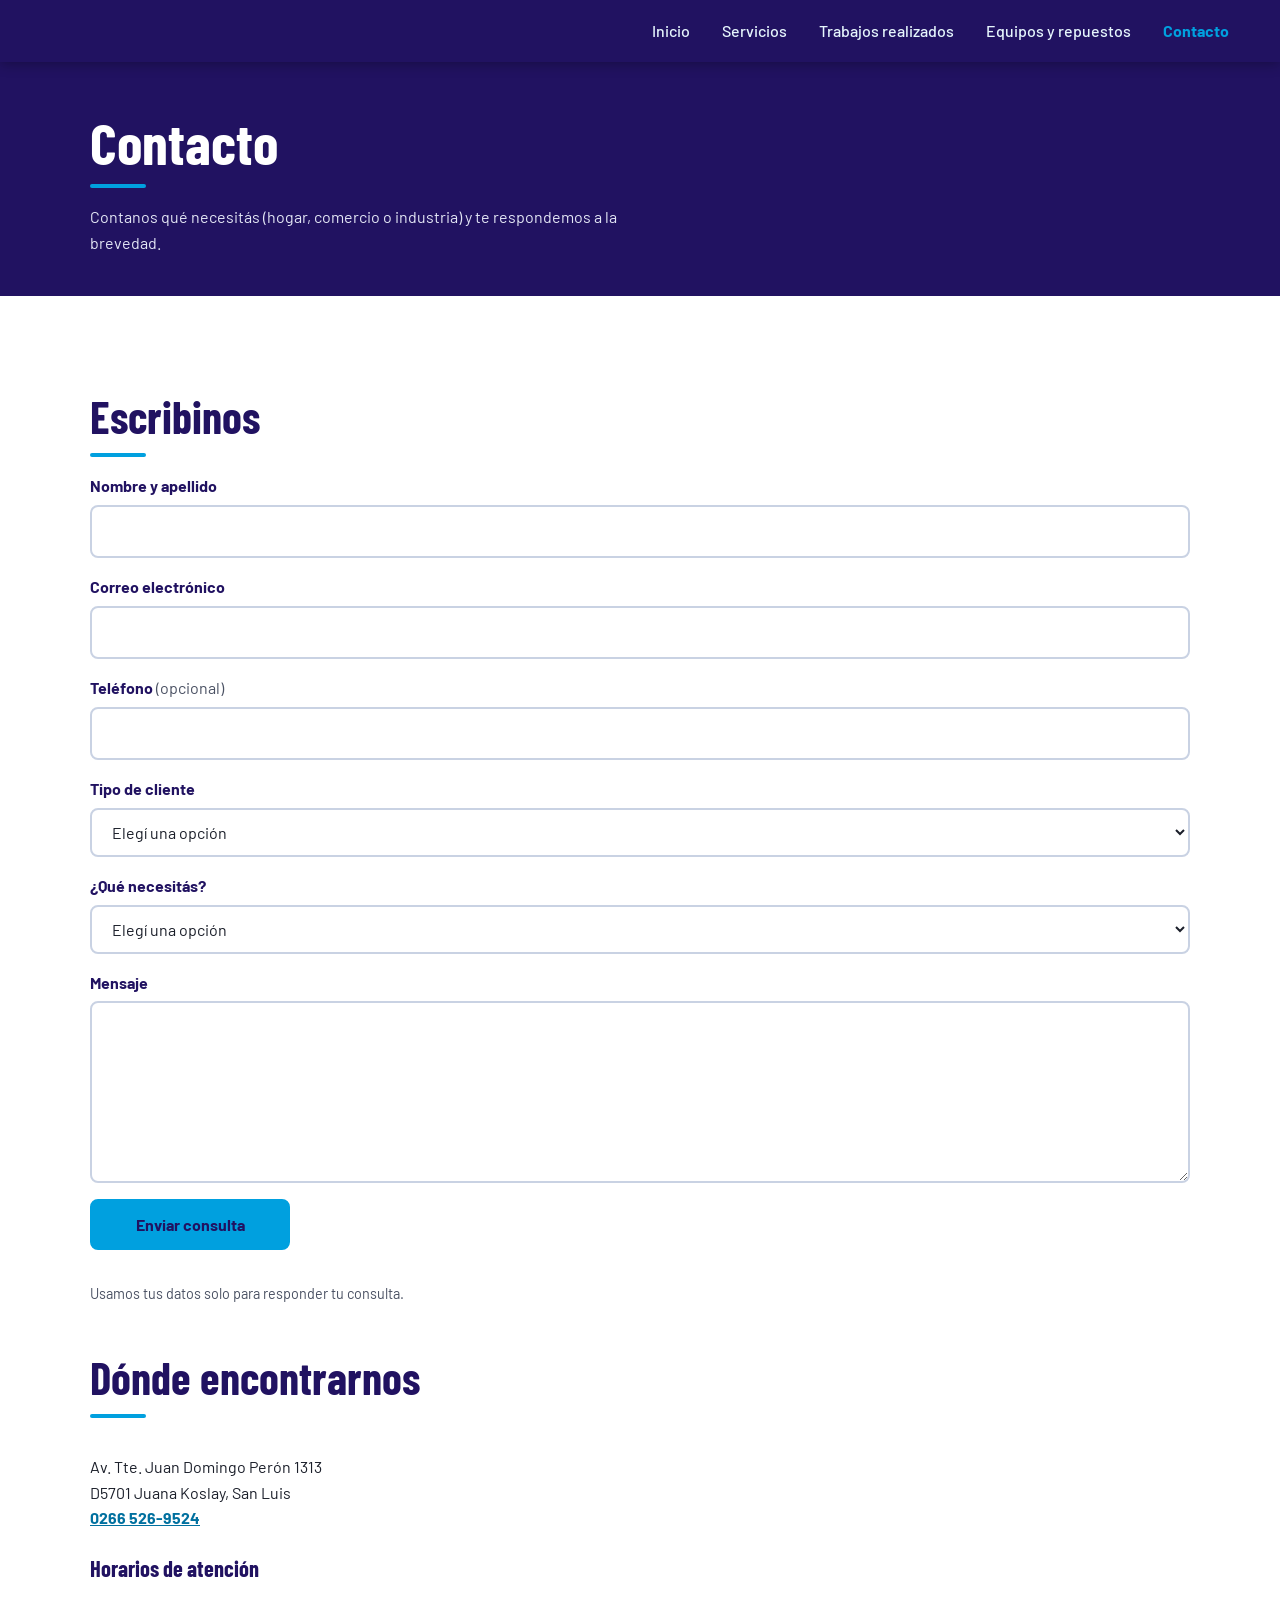
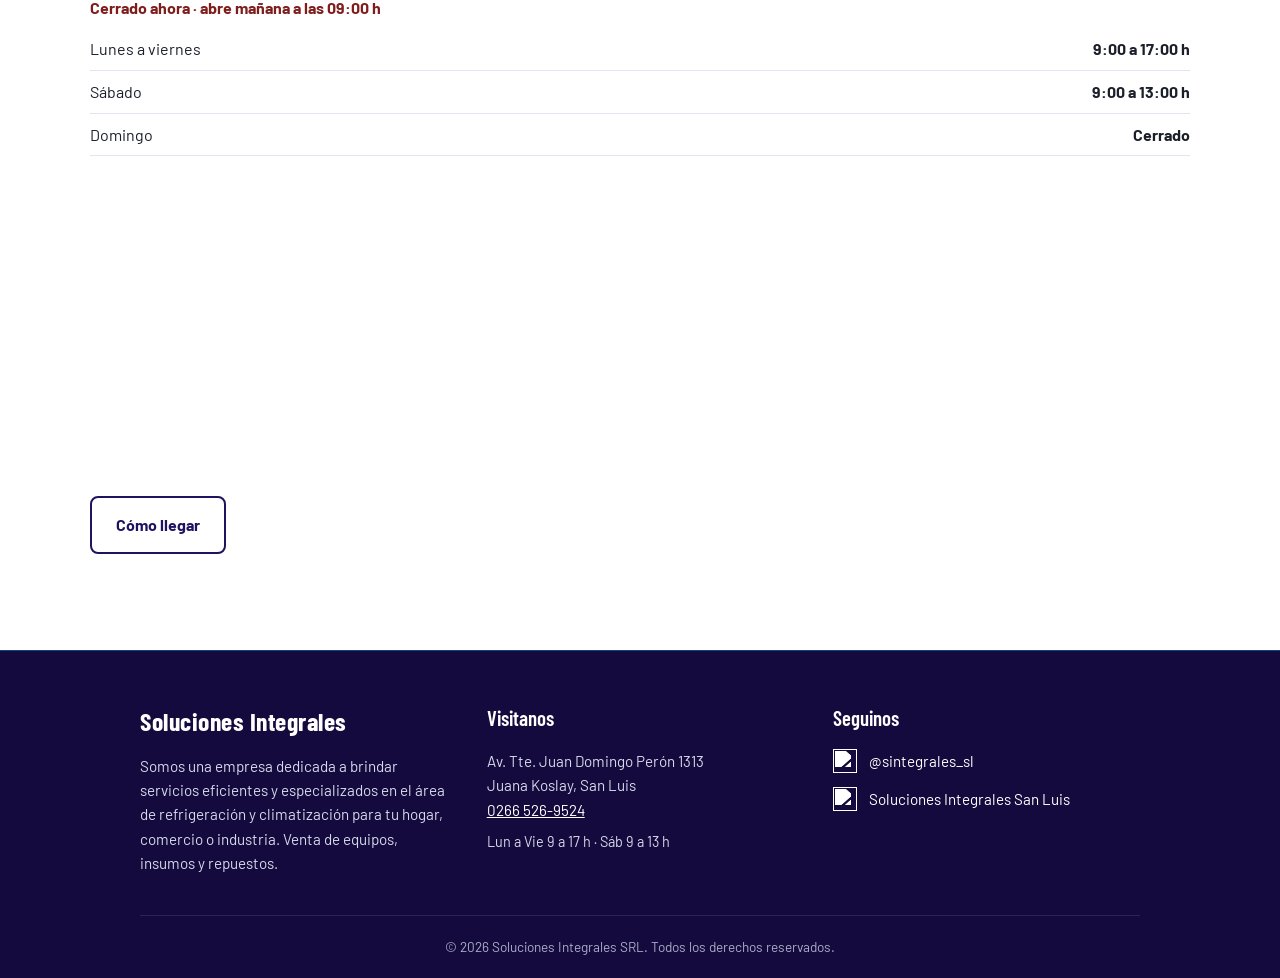
==== contacto.html @ a867c027 "First edition" ====
<!DOCTYPE html>
<html lang="es-AR">

<head>
  <meta charset="UTF-8">
  <meta name="viewport" content="width=device-width, initial-scale=1.0">
  <title>Contacto | Soluciones Integrales</title>
  <meta name="description"
    content="Pedí tu presupuesto o consultanos. Soluciones Integrales: Av. Tte. Juan Domingo Perón 1313, Juana Koslay, San Luis. Tel. 0266 526-9524.">
  <meta name="author" content="Ignacio Jofre">
  <meta name="theme-color" content="#211261">

  <link rel="preconnect" href="https://fonts.googleapis.com">
  <link rel="preconnect" href="https://fonts.gstatic.com" crossorigin>
  <link
    href="https://fonts.googleapis.com/css2?family=Barlow+Condensed:wght@600;700&family=Barlow:wght@400;500;700&display=swap"
    rel="stylesheet">

  <link rel="stylesheet" href="styles/soluciones.css">
  <link rel="stylesheet" href="styles/soluciones-large.css">
  <script src="script/soluciones.js" defer></script>
</head>

<body>

  <header class="site-header site-header--solid">
    <nav class="navigation" aria-label="Principal">
      <button class="menu-toggle" type="button" aria-label="Abrir menú" aria-expanded="false"
        aria-controls="navigation-list">
        ≡
      </button>
      <ul class="navigation-list" id="navigation-list">
        <li><a href="index.html">Inicio</a></li>
        <li><a href="index.html#servicios">Servicios</a></li>
        <li><a href="trabajos.html">Trabajos realizados</a></li>
        <li><a href="tienda.html">Equipos y repuestos</a></li>
        <li><a href="contacto.html" aria-current="page">Contacto</a></li>
      </ul>
    </nav>
  </header>

  <main>

    <section class="page-hero">
      <div class="container">
        <h1>Contacto</h1>
        <p>Contanos qué necesitás (hogar, comercio o industria) y te respondemos a la brevedad.</p>
      </div>
    </section>

    <section class="section">
      <div class="container contact-layout">

        <!-- ============ FORMULARIO ============ -->
        <div class="contact-form-col">
          <h2>Escribinos</h2>

          <form class="contact-form" id="contact-form" method="post">
            <div class="form-field">
              <label for="nombre">Nombre y apellido</label>
              <input class="form-control" id="nombre" name="nombre" type="text" autocomplete="name" required
                maxlength="80">
            </div>

            <div class="form-field">
              <label for="email">Correo electrónico</label>
              <input class="form-control" id="email" name="email" type="email" autocomplete="email" required
                maxlength="120">
            </div>

            <div class="form-field">
              <label for="telefono">Teléfono <span class="form-optional">(opcional)</span></label>
              <input class="form-control" id="telefono" name="telefono" type="tel" autocomplete="tel" maxlength="30">
            </div>

            <div class="form-field">
              <label for="tipo">Tipo de cliente</label>
              <select class="form-control" id="tipo" name="tipo" required>
                <option value="" selected disabled>Elegí una opción</option>
                <option>Hogar</option>
                <option>Comercio</option>
                <option>Industria</option>
                <option>Licitación u organismo</option>
              </select>
            </div>

            <div class="form-field">
              <label for="servicio">¿Qué necesitás?</label>
              <select class="form-control" id="servicio" name="servicio" required>
                <option value="" selected disabled>Elegí una opción</option>
                <option>Instalación de aire acondicionado</option>
                <option>Reparación o mantenimiento</option>
                <option>Electricidad y automatización</option>
                <option>Parquizado y pintura</option>
                <option>Compra de equipos o repuestos</option>
                <option>Otro</option>
              </select>
            </div>

            <div class="form-field">
              <label for="mensaje">Mensaje</label>
              <textarea class="form-control" id="mensaje" name="mensaje" rows="6" required minlength="10"
                maxlength="1500"></textarea>
            </div>

            <!-- Campo trampa para bots: las personas no lo ven ni lo completan -->
            <div class="form-hp" aria-hidden="true">
              <label>No completar este campo
                <input type="text" name="hp_campo" tabindex="-1" autocomplete="off">
              </label>
            </div>

            <button class="btn-primary" type="submit">Enviar consulta</button>
            <p class="form-status" id="form-status" role="status" aria-live="polite"></p>
            <p class="form-note">Usamos tus datos solo para responder tu consulta.</p>
          </form>
        </div>

        <!-- ============ DATOS, HORARIOS Y MAPA ============ -->
        <div class="contact-info">
          <h2>Dónde encontrarnos</h2>

          <address class="contact-address">
            Av. Tte. Juan Domingo Perón 1313<br>
            D5701 Juana Koslay, San Luis<br>
            <a href="tel:+542665269524">0266 526-9524</a>
          </address>

          <div>
            <h3>Horarios de atención</h3>
            <p class="open-status" id="open-status" aria-live="polite"></p>
            <table class="hours-table">
              <caption class="visually-hidden">Horarios de atención del local</caption>
              <tbody>
                <tr>
                  <th scope="row">Lunes a viernes</th>
                  <td>9:00 a 17:00 h</td>
                </tr>
                <tr>
                  <th scope="row">Sábado</th>
                  <td>9:00 a 13:00 h</td>
                </tr>
                <tr>
                  <th scope="row">Domingo</th>
                  <td>Cerrado</td>
                </tr>
              </tbody>
            </table>
          </div>

          <iframe class="map-frame" title="Mapa con la ubicación de Soluciones Integrales SL"
            src="https://www.google.com/maps/embed?pb=!1m18!1m12!1m3!1d3335.6574129742958!2d-66.23567129999999!3d-33.2754601!2m3!1f0!2f0!3f0!3m2!1i1024!2i768!4f13.1!3m3!1m2!1s0x95d415eb9970c77f%3A0x4ff03175ade59e1f!2sSoluciones%20Integrales%20SL!5e0!3m2!1ses!2sar!4v1792277999087!5m2!1ses!2sar"
            allowfullscreen loading="lazy" referrerpolicy="strict-origin-when-cross-origin"></iframe>

          <div>
            <a class="btn-secondary"
              href="https://www.google.com/maps/search/?api=1&amp;query=Soluciones+Integrales+SL+Juana+Koslay"
              target="_blank" rel="noopener noreferrer">Cómo llegar</a>
          </div>
        </div>

      </div>
    </section>

  </main>

  <footer class="site-footer">
    <div class="footer-container">

      <div class="footer-col info-col">
        <h3 class="footer-brand">Soluciones Integrales</h3>
        <p class="footer-desc">
          Somos una empresa dedicada a brindar servicios eficientes y especializados en el área de refrigeración y
          climatización
          para tu hogar, comercio o industria. Venta de equipos, insumos y repuestos.
        </p>
      </div>

      <div class="footer-col contact-col">
        <h4>Visitanos</h4>
        <address class="footer-address">
          Av. Tte. Juan Domingo Perón 1313<br>
          Juana Koslay, San Luis<br>
          <a href="tel:+542665269524">0266 526-9524</a>
        </address>
        <p class="footer-hours">Lun a Vie 9 a 17 h · Sáb 9 a 13 h</p>
      </div>

      <div class="footer-col social-col">
        <h4>Seguinos</h4>
        <div class="social-links">
          <a href="https://www.instagram.com/sintegrales_sl" target="_blank" rel="noopener noreferrer">
            <img src="images/instagram.svg" alt="" class="social-icon">
            <span>@sintegrales_sl</span>
          </a>
          <a href="https://www.facebook.com/profile.php?id=61580933621949" target="_blank" rel="noopener noreferrer">
            <img src="images/facebook.svg" alt="" class="social-icon">
            <span>Soluciones Integrales San Luis</span>
          </a>
        </div>
      </div>

    </div>

    <div class="footer-bottom">
      <p>&copy; 2026 Soluciones Integrales SRL. Todos los derechos reservados.</p>
    </div>
  </footer>

</body>

</html>
---- styles/soluciones.css ----
/* =========================================================
   SOLUCIONES INTEGRALES — CSS BASE (mobile first)
   Los estilos de pantalla grande están en soluciones-large.css
   ========================================================= */

/* =========================================================
   RESET
   ========================================================= */
*,
*::before,
*::after {
  box-sizing: border-box;
  margin: 0;
  padding: 0;
}

/* =========================================================
   VARIABLES GLOBALES
   ========================================================= */
:root {
  /* Colores de marca (manual de marca) */
  --blue: #00A0DF;
  /* Pantone 299 C  */
  --navy: #211261;
  /* Pantone 2755 C */

  /* Derivados */
  --navy-dark: #150A3D;
  --blue-dark: #00709F;
  /* azul para texto sobre fondo claro (contraste AA) */
  --blue-light: #E6F6FD;

  /* Texto */
  --text: #1B1F2A;
  --text-muted: #4A5163;
  --white: #ffffff;

  /* Tipografía */
  --heading-font: "Barlow Condensed", "Arial Narrow", sans-serif;
  --body-font: "Barlow", system-ui, -apple-system, sans-serif;
}

html {
  scroll-behavior: smooth;
  scroll-padding-top: 84px;
  /* para que el header fijo no tape los títulos al navegar */
}

@media (prefers-reduced-motion: reduce) {
  html {
    scroll-behavior: auto;
  }
}

body {
  font-family: var(--body-font);
  line-height: 1.6;
  color: var(--text);
  background: var(--white);
}

img {
  display: block;
  max-width: 100%;
}

a:focus-visible,
button:focus-visible,
input:focus-visible {
  outline: 3px solid var(--blue);
  outline-offset: 3px;
}

.container {
  width: min(92%, 1100px);
  margin-inline: auto;
}

.visually-hidden {
  position: absolute;
  width: 1px;
  height: 1px;
  overflow: hidden;
  clip: rect(0 0 0 0);
  white-space: nowrap;
}

/* =========================================================
   BOTONES
   ========================================================= */
.btn-primary,
.btn-secondary {
  display: inline-block;
  padding: 14px 24px;
  border-radius: 8px;
  font-family: var(--body-font);
  font-size: 1rem;
  font-weight: 700;
  text-align: center;
  text-decoration: none;
  cursor: pointer;
  transition: background-color 0.2s ease, color 0.2s ease, transform 0.1s ease;
}

/* Texto azul oscuro sobre azul de marca: contraste 5.3:1 (el blanco daba 2.9:1) */
.btn-primary {
  border: 2px solid var(--blue);
  background-color: var(--blue);
  color: var(--navy);
}

.btn-primary:hover {
  background-color: var(--white);
  border-color: var(--white);
}

.btn-primary:active,
.btn-secondary:active {
  transform: scale(0.98);
}

.btn-secondary {
  border: 2px solid var(--navy);
  background: transparent;
  color: var(--navy);
}

.btn-secondary:hover {
  background: var(--navy);
  color: var(--white);
}

/* =========================================================
   HEADER / NAV (fijo, flota encima del hero)
   ========================================================= */
.site-header {
  position: fixed;
  top: 0;
  left: 0;
  z-index: 100;
  width: 100%;
  /* degradé suave para que el menú se lea sobre cualquier foto */
  background: linear-gradient(to bottom, rgba(21, 10, 61, 0.55), rgba(21, 10, 61, 0));
  transition: box-shadow 0.25s ease;
}

/* clase que agrega el JS al hacer scroll */
.site-header.is-scrolled {
  background: var(--navy);
  box-shadow: 0 2px 12px rgba(0, 0, 0, 0.3);
}

.navigation {
  width: min(92%, 1320px);
  margin: 0 auto;
  display: flex;
  justify-content: flex-end;
  align-items: center;
  padding-block: 8px;
}

.menu-toggle {
  width: 56px;
  height: 56px;
  border: none;
  border-radius: 8px;
  background: transparent;
  color: var(--blue);
  font-size: 48px;
  line-height: 1;
  cursor: pointer;
}

.navigation-list {
  display: none;
  list-style: none;
}

.navigation-list a {
  color: var(--blue-light);
  font-size: 1.1rem;
  font-weight: 500;
  text-decoration: none;
}

.navigation-list a:hover {
  color: var(--blue);
}

.navigation-list.is-open {
  position: absolute;
  top: 100%;
  right: 4%;
  display: flex;
  flex-direction: column;
  gap: 20px;
  min-width: 230px;
  padding: 24px;
  background: rgba(21, 10, 61, 0.94);
  backdrop-filter: blur(10px);
  border-radius: 12px;
}

/* =========================================================
   HERO
   ========================================================= */
.hero {
  position: relative;
  min-height: 100svh;
  display: flex;
  justify-content: center;
  align-items: center;
  overflow: hidden;
  color: var(--white);
}

/* Degradé oscuro sobre la imagen para que el texto se lea */
.hero::after {
  content: "";
  position: absolute;
  inset: 0;
  z-index: 2;
  pointer-events: none;
  /* para no bloquear los clicks en "Cotizar" */
  background: linear-gradient(180deg,
      rgba(0, 0, 0, 0.06) 0%,
      rgba(0, 0, 0, 0.14) 45%,
      rgba(0, 0, 0, 0.76) 100%);
}

/* Imagen de fondo estirada */
.hero-bg {
  position: absolute;
  inset: 0;
  z-index: 1;
  width: 100%;
  height: 100%;
  object-fit: cover;
  object-position: center;
}

/* Todo lo que va arriba de la imagen */
.hero-content {
  position: relative;
  z-index: 3;
  width: min(92%, 1320px);
  min-height: 100svh;
  margin: 0 auto;
  display: flex;
  flex-direction: column;
  align-items: flex-start;
  padding-top: clamp(70px, 29vh, 250px);
  padding-bottom: clamp(30px, 5vh, 60px);
}

.hero-text-block {
  width: 100%;
  display: flex;
  flex-direction: column;
  gap: 8px;
  align-items: center;
  text-align: center;
}

.hero-title img {
  width: clamp(260px, 88vw, 850px);
  max-width: 100%;
  height: auto;
}

.hero-subtitle {
  margin-top: 16px;
  font-family: var(--heading-font);
  font-size: clamp(2.2rem, 10vw, 4.5rem);
  font-weight: 600;
  line-height: 1.1;
  color: rgba(255, 255, 255, 0.95);
}

.hero-p {
  max-width: 36rem;
  margin-top: 12px;
  font-size: clamp(1rem, 4vw, 1.35rem);
  line-height: 1.4;
  color: rgba(255, 255, 255, 0.95);
}

.hero .btn-primary {
  width: 100%;
  max-width: 360px;
  margin-top: 24px;
}

.hero-logo {
  position: absolute;
  top: 24px;
  left: 0;
}

.hero-logo img {
  width: clamp(60px, 21vw, 250px);
  height: auto;
}

/* =========================================================
   PUNTOS FUERTES
   ========================================================= */
.highlights {
  padding: 40px 0;
  background: var(--navy);
  color: var(--white);
}

.highlights-list {
  list-style: none;
  display: grid;
  gap: 24px;
}

.highlight-title {
  font-family: var(--heading-font);
  font-size: 1.6rem;
  font-weight: 700;
  line-height: 1.2;
  color: var(--blue);
}

.highlights-list p {
  color: #E3E6F5;
}

/* =========================================================
   SECCIONES (estilos compartidos)
   ========================================================= */
.section {
  padding: 64px 0;
}

.section-alt {
  background: var(--blue-light);
}

.section h2 {
  margin-bottom: 16px;
  font-family: var(--heading-font);
  font-size: clamp(2rem, 7vw, 2.8rem);
  font-weight: 700;
  line-height: 1.1;
  color: var(--navy);
}

.section h2::after {
  content: "";
  display: block;
  width: 56px;
  height: 4px;
  margin-top: 12px;
  border-radius: 2px;
  background: var(--blue);
}

.section-intro {
  max-width: 65ch;
  margin-bottom: 32px;
  color: var(--text-muted);
}

/* =========================================================
   SERVICIOS
   ========================================================= */
.services-grid {
  display: grid;
  gap: 20px;
}

.service-card {
  padding: 24px;
  border: 1px solid #E1E6F0;
  border-left: 6px solid var(--blue);
  border-radius: 12px;
  background: var(--white);
}

.service-card h3 {
  margin-bottom: 8px;
  font-family: var(--heading-font);
  font-size: 1.5rem;
  line-height: 1.2;
  color: var(--navy);
}

.service-card p {
  color: var(--text-muted);
}

/* =========================================================
   TRABAJOS REALIZADOS
   ========================================================= */
.portfolio-grid,
.catalog-grid {
  display: grid;
  gap: 20px;
  grid-template-columns: repeat(auto-fit, minmax(min(260px, 100%), 1fr));
}

.project-card {
  overflow: hidden;
  border-radius: 12px;
  background: var(--white);
  box-shadow: 0 2px 10px rgba(33, 18, 97, 0.1);
}

.project-card img {
  width: 100%;
  aspect-ratio: 4 / 3;
  object-fit: cover;
}

.project-card-body {
  padding: 16px 20px 20px;
}

.project-tag {
  font-size: 0.8rem;
  font-weight: 700;
  letter-spacing: 0.06em;
  text-transform: uppercase;
  color: var(--blue-dark);
}

.project-card h3 {
  font-family: var(--heading-font);
  font-size: 1.4rem;
  line-height: 1.2;
  color: var(--navy);
}

/* =========================================================
   EQUIPOS Y REPUESTOS (catálogo)
   ========================================================= */
.catalog-controls {
  display: grid;
  gap: 16px;
  margin-bottom: 16px;
}

.catalog-search {
  width: 100%;
  padding: 12px 16px;
  border: 2px solid #C9D2E3;
  border-radius: 8px;
  font: inherit;
  color: var(--text);
}

.catalog-search:focus-visible {
  border-color: var(--blue);
}

.catalog-filters {
  display: flex;
  flex-wrap: wrap;
  gap: 8px;
}

.filter-btn {
  padding: 8px 16px;
  border: 2px solid var(--navy);
  border-radius: 999px;
  background: transparent;
  font: inherit;
  font-weight: 700;
  color: var(--navy);
  cursor: pointer;
}

.filter-btn[aria-pressed="true"] {
  background: var(--navy);
  color: var(--white);
}

.catalog-status {
  min-height: 1.6em;
  margin-bottom: 16px;
  color: var(--text-muted);
}

.catalog-grid {
  grid-template-columns: repeat(auto-fit, minmax(min(230px, 100%), 1fr));
}

.product-card {
  display: flex;
  flex-direction: column;
  gap: 6px;
  padding: 20px;
  border: 1px solid #E1E6F0;
  border-radius: 12px;
  background: #F7FAFD;
}

.product-card img {
  width: 100%;
  aspect-ratio: 4 / 3;
  object-fit: cover;
  border-radius: 8px;
}

.product-category {
  font-size: 0.8rem;
  font-weight: 700;
  letter-spacing: 0.06em;
  text-transform: uppercase;
  color: var(--blue-dark);
}

.product-card h3 {
  font-family: var(--heading-font);
  font-size: 1.4rem;
  line-height: 1.2;
  color: var(--navy);
}

.product-brand {
  font-weight: 700;
}

.product-desc {
  color: var(--text-muted);
}

.product-card .btn-secondary {
  margin-top: auto;
}

/* =========================================================
   CONTACTO
   ========================================================= */
.contact {
  background: var(--navy);
  color: var(--white);
}

.contact h2 {
  color: var(--white);
}

.contact .section-intro {
  color: #E3E6F5;
}

.contact-actions {
  display: flex;
  flex-direction: column;
  gap: 12px;
}

.contact .btn-secondary {
  border-color: var(--white);
  color: var(--white);
}

.contact .btn-secondary:hover {
  background: var(--white);
  color: var(--navy);
}


/* =========================================================
   WSP BUTTON
   ========================================================= */
.whatsapp-btn-float {
  position: fixed;
  bottom: 20px;
  right: 20px;
  z-index: 1000;

  display: inline-flex;
  align-items: center;
  justify-content: center;

  background-color: #25d366;
  color: #1c1e21;
  text-decoration: none;
  font-family: "WhatsApp Sans Var", sans-serif;
  font-weight: 500;
  border: 1px solid #1c1e21;

  width: 56px;
  height: 56px;
  border-radius: 50%;

  /* Transición gradual para el efecto de color */
  transition: background-color 0.33s linear, color 0.33s linear, border-color 0.5s ease-out;
  box-shadow: 0 4px 12px rgba(0, 0, 0, 0.15);
}

.whatsapp-btn-float .btn-text {
  display: none;
  /* Oculto en móvil */
}

/* Efecto de oscurecimiento gradual al hover */
.whatsapp-btn-float:hover {
  background-color: #000000;
  color: #ffffff;
  border-color: #000000;
}

/* =========================================================
   FOOTER
   ========================================================= */
.site-footer {
  padding: 50px 20px 20px;
  background-color: var(--navy-dark);
  color: var(--white);
  border-top: 1px solid rgba(0, 160, 223, 0.4);
}

.footer-container {
  max-width: 1000px;
  margin: 0 auto;
  display: flex;
  flex-wrap: wrap;
  justify-content: space-between;
  gap: 40px;
}

.footer-col {
  flex: 1 1 240px;
}

.footer-brand {
  margin-bottom: 12px;
  font-family: var(--heading-font);
  font-size: 1.6rem;
  font-weight: 700;
  letter-spacing: 0.5px;
}

.footer-col h4 {
  margin-bottom: 15px;
  font-family: var(--heading-font);
  font-size: 1.3rem;
  font-weight: 600;
}

.footer-desc {
  font-size: 0.95rem;
  line-height: 1.6;
  color: #D5D9EC;
}

.social-links {
  display: flex;
  flex-direction: column;
  gap: 14px;
}

.social-links a {
  display: inline-flex;
  align-items: center;
  gap: 12px;
  color: var(--white);
  font-size: 0.95rem;
  text-decoration: none;
  transition: color 0.3s ease, transform 0.2s ease;
}

.social-links a:hover {
  color: var(--blue);
  transform: translateX(3px);
}

.social-icon {
  width: 24px;
  height: 24px;
  object-fit: contain;
  filter: brightness(0) invert(1);
  /* pasa el SVG a blanco */
}

.footer-bottom {
  max-width: 1000px;
  margin: 40px auto 0;
  padding-top: 20px;
  border-top: 1px solid rgba(255, 255, 255, 0.1);
  text-align: center;
}

.footer-bottom p {
  font-size: 0.85rem;
  color: #A9AEC9;
}

.footer-address {
  font-style: normal;
  font-size: 0.95rem;
  line-height: 1.6;
  color: #D5D9EC;
}

.footer-address a {
  color: var(--white);
}

.footer-hours {
  margin-top: 8px;
  font-size: 0.9rem;
  color: #D5D9EC;
}

/* =========================================================
   PÁGINAS INTERNAS (trabajos, tienda, contacto)
   ========================================================= */

/* El header de las páginas internas es siempre sólido */
.site-header--solid {
  background: var(--navy);
  box-shadow: 0 2px 12px rgba(0, 0, 0, 0.3);
}

.navigation-list a[aria-current="page"] {
  color: var(--blue);
  font-weight: 700;
}

/* Franja de título al comienzo de cada página interna */
.page-hero {
  padding: 112px 0 40px;
  /* el padding de arriba deja lugar al header fijo */
  background: var(--navy);
  color: var(--white);
}

.page-hero h1 {
  font-family: var(--heading-font);
  font-size: clamp(2.4rem, 9vw, 3.6rem);
  font-weight: 700;
  line-height: 1.05;
}

.page-hero h1::after {
  content: "";
  display: block;
  width: 56px;
  height: 4px;
  margin-top: 12px;
  border-radius: 2px;
  background: var(--blue);
}

.page-hero p {
  max-width: 65ch;
  margin-top: 16px;
  color: #E3E6F5;
}

/* Botón de "ver más" debajo de un resumen en el index */
.section-cta {
  margin-top: 32px;
}

/* Enlaces de categoría (index → tienda) */
.chip-list {
  display: flex;
  flex-wrap: wrap;
  gap: 8px;
  margin-bottom: 28px;
}

.chip {
  display: inline-block;
  padding: 8px 16px;
  border: 2px solid var(--navy);
  border-radius: 999px;
  font-weight: 700;
  color: var(--navy);
  text-decoration: none;
  transition: background-color 0.2s ease, color 0.2s ease;
}

.chip:hover {
  background: var(--navy);
  color: var(--white);
}

/* =========================================================
   CONTACTO: formulario, datos, horarios y mapa
   ========================================================= */
.contact-layout {
  display: grid;
  gap: 48px;
}

.contact-form {
  display: grid;
  gap: 16px;
}

.form-field {
  display: grid;
  gap: 6px;
}

.form-field label {
  font-weight: 700;
  color: var(--navy);
}

.form-optional {
  font-weight: 400;
  color: var(--text-muted);
}

.form-control {
  width: 100%;
  padding: 12px 16px;
  border: 2px solid #C9D2E3;
  border-radius: 8px;
  background: var(--white);
  font: inherit;
  color: var(--text);
}

.form-control:focus-visible {
  border-color: var(--blue);
}

textarea.form-control {
  min-height: 140px;
  resize: vertical;
}

/* Campo trampa para bots, fuera de pantalla */
.form-hp {
  position: absolute;
  left: -9999px;
  width: 1px;
  height: 1px;
  overflow: hidden;
}

.contact-form .btn-primary {
  justify-self: start;
  min-width: 200px;
}

.form-status {
  border-radius: 8px;
}

.form-status.is-success,
.form-status.is-error {
  padding: 12px 16px;
  font-weight: 500;
}

.form-status.is-success {
  border: 1px solid #86C9A0;
  background: #E7F6EC;
  color: #14532D;
}

.form-status.is-error {
  border: 1px solid #E5A1A1;
  background: #FDECEC;
  color: #7F1D1D;
}

.form-note {
  font-size: 0.9rem;
  color: var(--text-muted);
}

.contact-info {
  display: grid;
  gap: 20px;
  align-content: start;
}

.contact-info h3 {
  margin-bottom: 8px;
  font-family: var(--heading-font);
  font-size: 1.4rem;
  color: var(--navy);
}

.contact-address {
  font-style: normal;
}

.contact-address a {
  font-weight: 700;
  color: var(--blue-dark);
}

.open-status {
  margin-bottom: 8px;
  font-weight: 700;
}

.open-status.is-open {
  color: #14532D;
}

.open-status.is-closed {
  color: #7F1D1D;
}

.hours-table {
  width: 100%;
  border-collapse: collapse;
}

.hours-table th,
.hours-table td {
  padding: 8px 0;
  border-bottom: 1px solid #E1E6F0;
  text-align: left;
  font-weight: 400;
}

.hours-table td {
  text-align: right;
  font-weight: 700;
}

.map-frame {
  width: 100%;
  height: 300px;
  border: 0;
  border-radius: 12px;
}
---- styles/soluciones-large.css ----
/* =========================================================
   SOLUCIONES INTEGRALES — CSS PANTALLA GRANDE
   Se aplica desde 1000px, el mismo punto donde el <picture>
   del hero cambia a la imagen grande.
   ========================================================= */
@media (min-width: 1000px) {

  /* ---------- Secciones ---------- */
  .section {
    padding: 96px 0;
  }

  /* ---------- Menú: se muestra horizontal, sin hamburguesa ---------- */
  .menu-toggle {
    display: none;
  }

  .navigation {
    padding-block: 18px;
  }

  .navigation-list,
  .navigation-list.is-open {
    position: static;
    display: flex;
    flex-direction: row;
    align-items: center;
    gap: 32px;
    min-width: 0;
    padding: 0;
    background: none;
    backdrop-filter: none;
    border-radius: 0;
  }

  .navigation-list a {
    font-size: 1rem;
  }

  /* ---------- Hero: texto alineado a la izquierda ---------- */
  .hero-text-block {
    align-items: flex-start;
    max-width: 760px;
    text-align: left;
  }

  .hero-title img {
    width: clamp(420px, 52vw, 760px);
  }

  .hero-subtitle {
    font-size: clamp(3rem, 5vw, 4.5rem);
  }

  .hero-p {
    font-size: clamp(1.15rem, 1.6vw, 1.5rem);
  }

  .hero .btn-primary {
    width: auto;
    min-width: 220px;
  }

  .hero-logo img {
    width: clamp(120px, 14vw, 250px);
  }

  /* ---------- Puntos fuertes en fila ---------- */
  .highlights {
    padding: 56px 0;
  }

  .highlights-list {
    grid-template-columns: repeat(3, 1fr);
    gap: 40px;
  }

  /* ---------- Servicios 2 x 2 ---------- */
  .services-grid {
    grid-template-columns: repeat(2, 1fr);
    gap: 28px;
  }

  /* ---------- Catálogo: buscador a la izquierda, filtros al lado ---------- */
  .catalog-controls {
    grid-template-columns: minmax(260px, 360px) 1fr;
    align-items: center;
    gap: 24px;
  }

  /* ---------- Contacto en fila ---------- */
  .contact-actions {
    flex-direction: row;
    flex-wrap: wrap;
    align-items: center;
    gap: 16px;
  }

  .whatsapp-btn-float {
    width: auto;
    height: auto;
    padding: 12px 24px;
    border-radius: 50px;
    gap: 12px;
    flex-direction: row-reverse;
    /* Ícono a la derecha del texto */
  }

  .whatsapp-btn-float .btn-text {
    display: inline-block;
    font-size: 16px;
  }
}
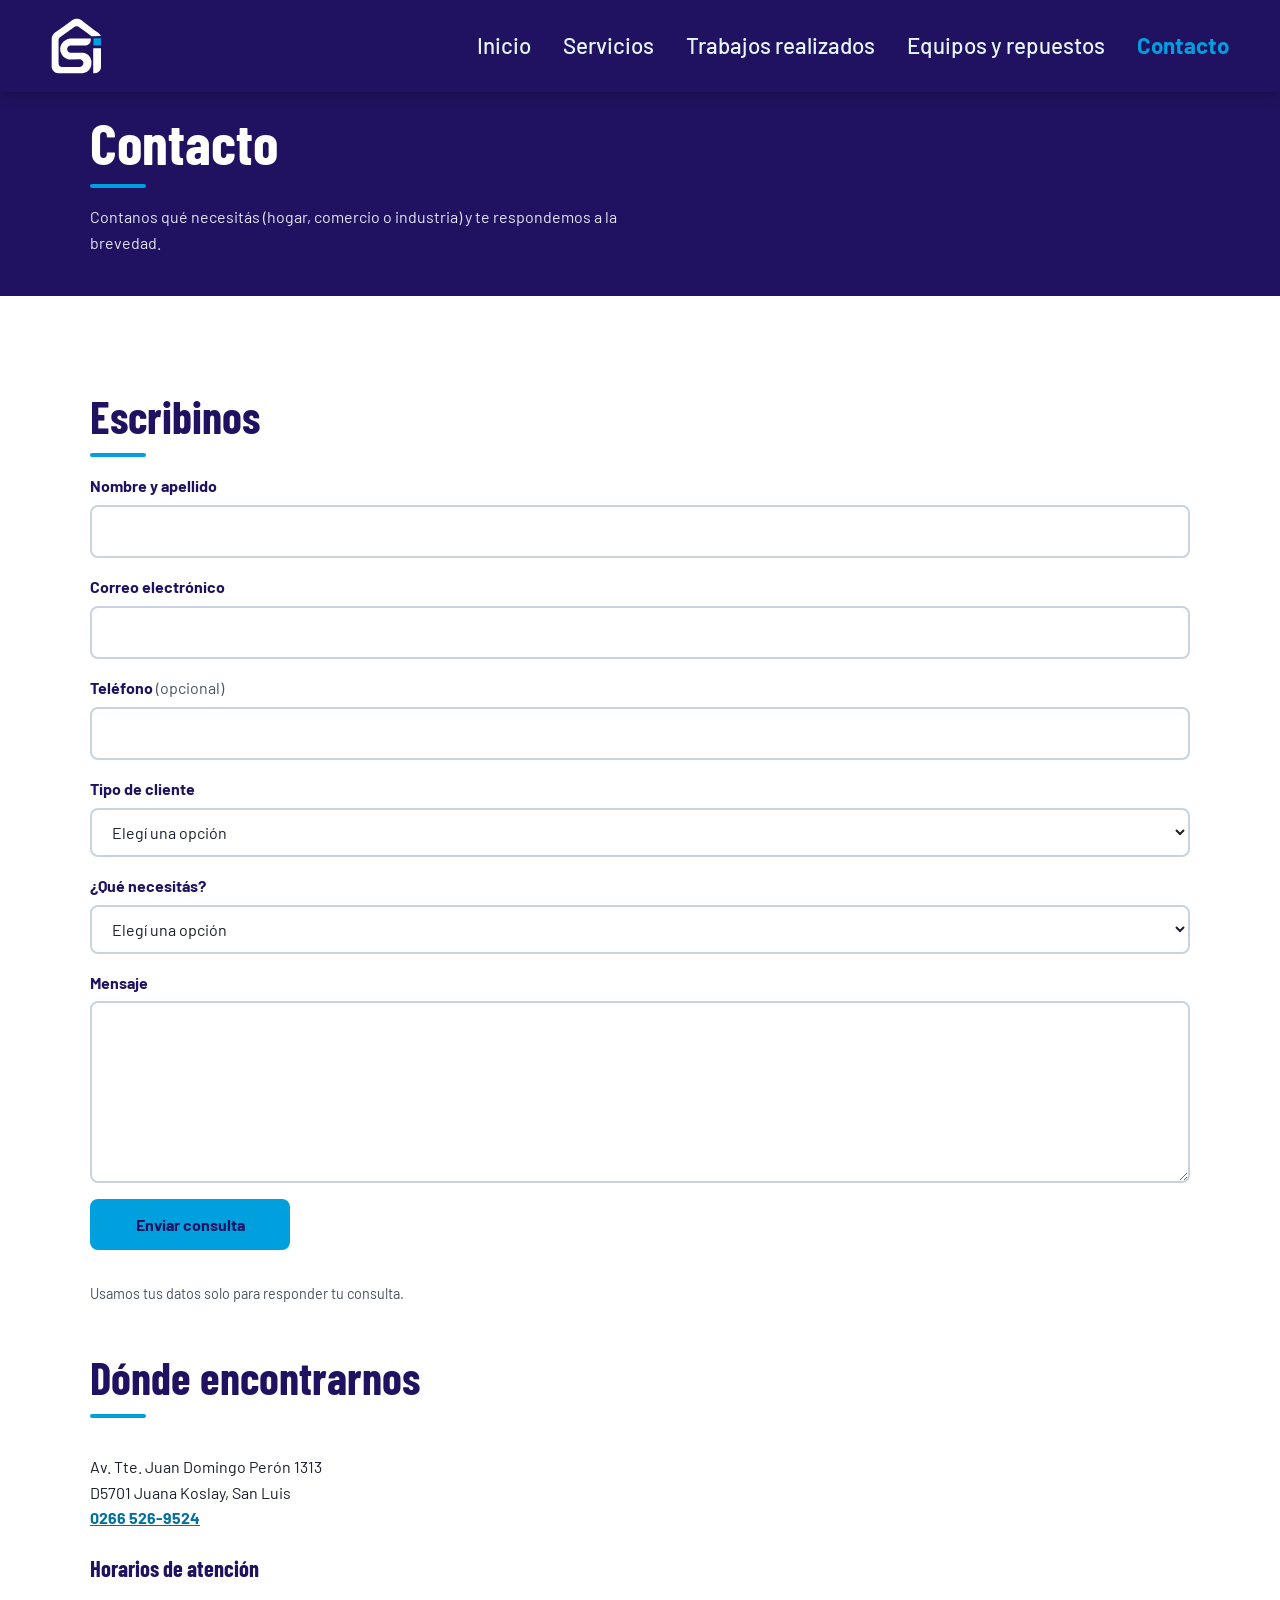
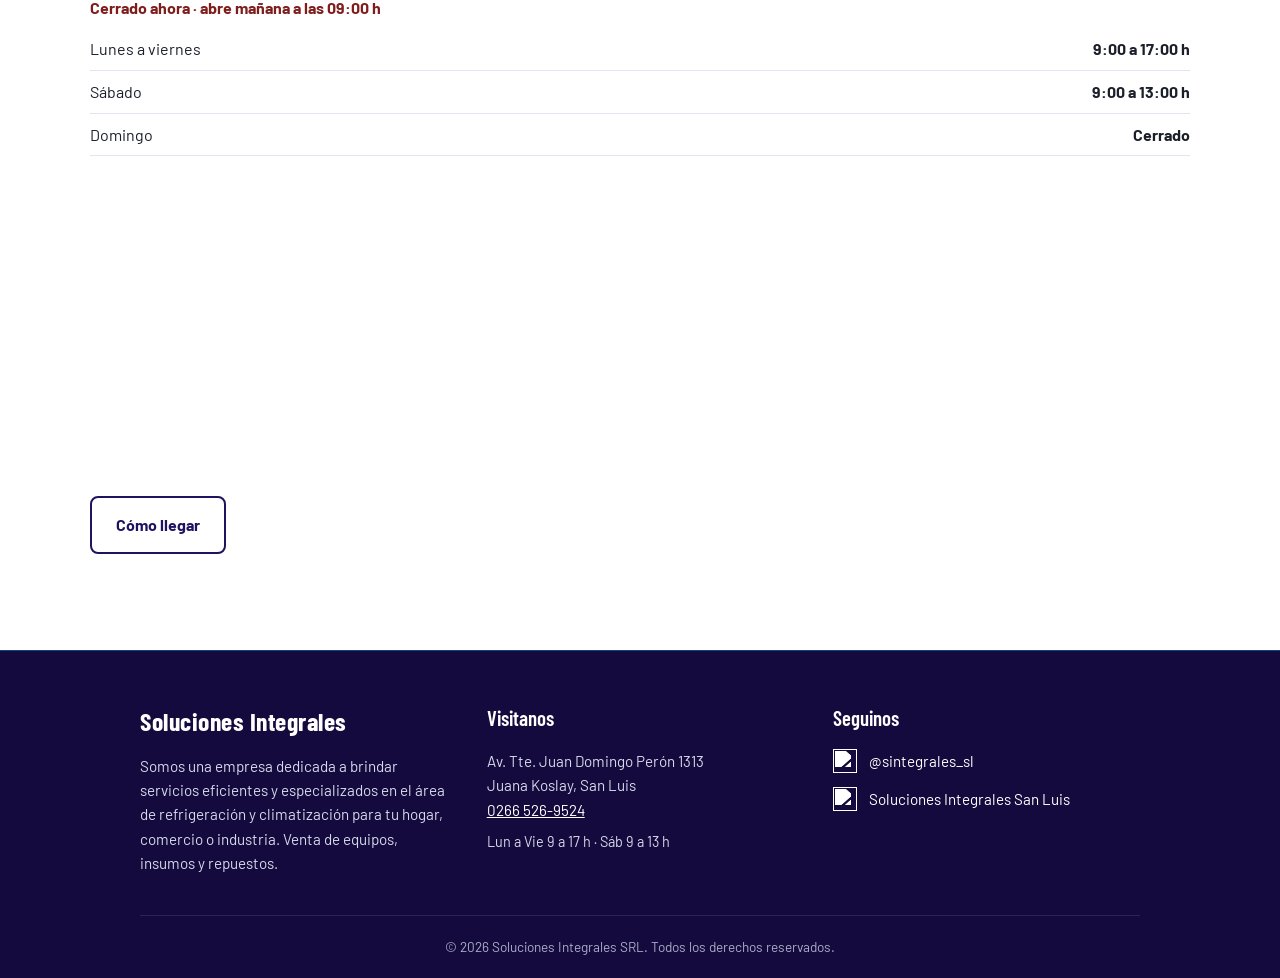
==== commit 4ddf01c4: "logo animado" ====
--- a/contacto.html
+++ b/contacto.html
@@ -25,6 +25,11 @@
 
   <header class="site-header site-header--solid">
     <nav class="navigation" aria-label="Principal">
+      <a class="header-logo" href="index.html" aria-label="Soluciones Integrales, ir al inicio">
+        <svg class="logo-svg" viewBox="256 35 770 850" aria-hidden="true">
+          <use href="images/logo-si-animado.svg#logo"></use>
+        </svg>
+      </a>
       <button class="menu-toggle" type="button" aria-label="Abrir menú" aria-expanded="false"
         aria-controls="navigation-list">
         ≡
--- a/styles/soluciones.css
+++ b/styles/soluciones.css
@@ -19,10 +19,8 @@
    ========================================================= */
 :root {
   /* Colores de marca (manual de marca) */
-  --blue: #00A0DF;
-  /* Pantone 299 C  */
-  --navy: #211261;
-  /* Pantone 2755 C */
+  --blue: #00A0DF; /* Pantone 299 C  */
+  --navy: #211261; /* Pantone 2755 C */
 
   /* Derivados */
   --navy-dark: #150A3D;
@@ -154,7 +152,7 @@
   width: min(92%, 1320px);
   margin: 0 auto;
   display: flex;
-  justify-content: flex-end;
+  justify-content: space-between;
   align-items: center;
   padding-block: 8px;
 }
@@ -297,9 +295,67 @@
   left: 0;
 }
 
-.hero-logo img {
+/* Registrar las variables como color permite animarlas */
+@property --logo-icono {
+  syntax: "<color>";
+  inherits: true;
+  initial-value: #FDFDFD;
+}
+
+@property --logo-texto {
+  syntax: "<color>";
+  inherits: true;
+  initial-value: #00A0DF;
+}
+
+/* Colores por defecto y colores al pasar el mouse */
+.hero-logo,
+.header-logo {
+  --logo-icono: var(--white);
+  --logo-texto: var(--blue);
+}
+
+@media (hover: hover) {
+
+  .hero-logo:hover,
+  .header-logo:hover {
+    --logo-icono: var(--blue);
+    --logo-texto: var(--white);
+  }
+}
+
+.logo-svg {
+  display: block;
+  transition: --logo-icono 0.3s ease, --logo-texto 0.3s ease;
+}
+
+/* Logo del hero: el ancho lo da el contenedor */
+.hero-logo {
   width: clamp(60px, 21vw, 250px);
+}
+
+.hero-logo .logo-svg {
+  width: 100%;
   height: auto;
+}
+
+/* Logo del header: aparece junto con el nav azul */
+.header-logo {
+  display: block;
+  opacity: 0;
+  visibility: hidden;
+  transition: opacity 0.25s ease, visibility 0.25s;
+}
+
+.header-logo .logo-svg {
+  height: 48px;
+  width: auto;
+}
+
+.site-header.is-scrolled .header-logo,
+.site-header--solid .header-logo {
+  opacity: 1;
+  visibility: visible;
 }
 
 /* =========================================================
@@ -501,9 +557,35 @@
 
 .product-card img {
   width: 100%;
-  aspect-ratio: 4 / 3;
-  object-fit: cover;
+  aspect-ratio: 1 / 1;
+  object-fit: contain;
   border-radius: 8px;
+}
+
+.category-card {
+  display: flex;
+  flex-direction: column;
+  align-items: center;
+  gap: 12px;
+  padding: 24px 16px;
+  border: 2px solid var(--navy);
+  border-radius: 12px;
+  color: var(--navy);
+  font-weight: 700;
+  text-decoration: none;
+}
+
+.category-card:hover {
+  background: var(--navy);
+  color: var(--white);
+}
+
+.category-icon {
+  width: 40px;
+  height: 40px;
+  fill: none;
+  stroke: currentColor;
+  stroke-width: 2;
 }
 
 .product-category {
@@ -598,6 +680,15 @@
 .whatsapp-btn-float .btn-text {
   display: none;
   /* Oculto en móvil */
+}
+
+.whatsapp-btn-float .btn-icon {
+  display: grid;
+  place-items: center;
+}
+
+.whatsapp-btn-float .btn-icon svg {
+  display: block;
 }
 
 /* Efecto de oscurecimiento gradual al hover */
@@ -765,8 +856,9 @@
 .chip-list {
   display: flex;
   flex-wrap: wrap;
-  gap: 8px;
+  gap: 1rem;
   margin-bottom: 28px;
+  justify-content: space-evenly;
 }
 
 .chip {
@@ -932,4 +1024,3 @@
   border: 0;
   border-radius: 12px;
 }
-
--- a/styles/soluciones-large.css
+++ b/styles/soluciones-large.css
@@ -34,7 +34,7 @@
   }
 
   .navigation-list a {
-    font-size: 1rem;
+    font-size: 1.4rem;
   }
 
   /* ---------- Hero: texto alineado a la izquierda ---------- */
@@ -61,8 +61,12 @@
     min-width: 220px;
   }
 
-  .hero-logo img {
+  .hero-logo {
     width: clamp(120px, 14vw, 250px);
+  }
+
+  .header-logo .logo-svg {
+    height: 56px;
   }
 
   /* ---------- Puntos fuertes en fila ---------- */
